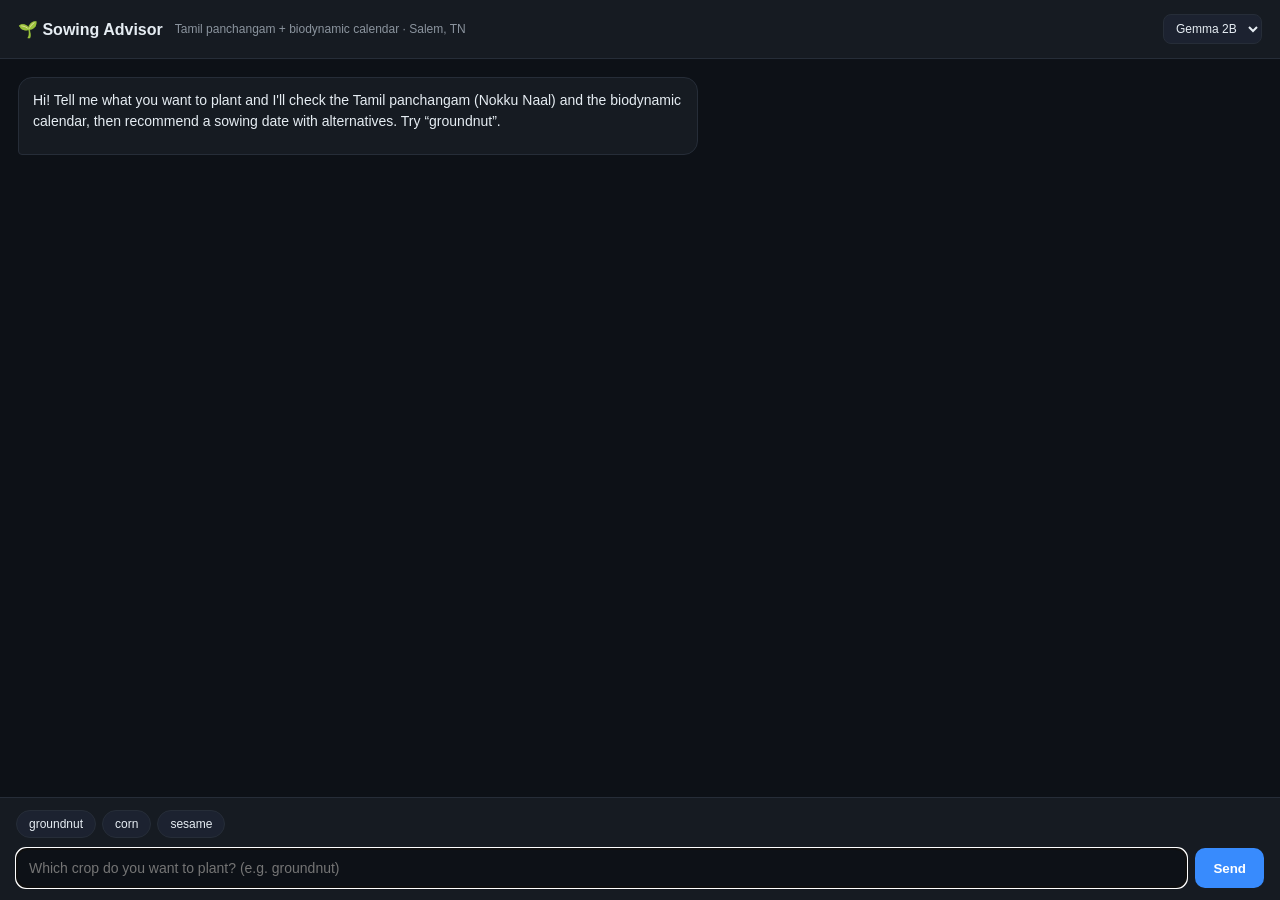
==== webchat/index.html @ 29d58c2e "feat(webchat): Sowing Advisor chat tab (prototype) + corn/sesame crops - webchat/server.py + index.h" ====
<!DOCTYPE html>
<html lang="en">
<head>
<meta charset="UTF-8">
<meta name="viewport" content="width=device-width, initial-scale=1.0">
<title>Sowing Advisor — yaerbot</title>
<style>
  :root{
    --bg:#0d1117; --surface:#161b22; --surface2:#1c2230; --border:#262d38;
    --ink:#e6edf3; --muted:#8b949e; --accent:#388bfd; --good:#3fb950;
    --warn:#d29922; --danger:#f85149; --keezh:#3fb950;
  }
  *{box-sizing:border-box;margin:0;padding:0}
  body{background:var(--bg);color:var(--ink);font-family:-apple-system,BlinkMacSystemFont,'Segoe UI',sans-serif;
       height:100dvh;display:flex;flex-direction:column}
  header{padding:14px 18px;background:var(--surface);border-bottom:1px solid var(--border);
          display:flex;align-items:center;gap:12px}
  header h1{font-size:16px;font-weight:700}
  header .sub{font-size:12px;color:var(--muted)}
  header select{margin-left:auto;background:var(--surface2);color:var(--ink);border:1px solid var(--border);
                border-radius:8px;padding:6px 8px;font-size:12px}
  .chat{flex:1;overflow-y:auto;padding:18px;display:flex;flex-direction:column;gap:14px}
  .msg{max-width:min(680px,92%);padding:12px 14px;border-radius:14px;font-size:14px;line-height:1.5}
  .msg.user{align-self:flex-end;background:#1f6feb;color:#fff;border-bottom-right-radius:4px;white-space:pre-wrap}
  .msg.bot{align-self:flex-start;background:var(--surface);border:1px solid var(--border);border-bottom-left-radius:4px}
  .msg.bot .prose{white-space:pre-wrap;margin-bottom:10px}
  /* recommendation card */
  .card{background:var(--surface2);border:1px solid var(--border);border-radius:12px;padding:14px;margin-top:8px}
  .rec-date{font-size:22px;font-weight:800;color:var(--ink);font-variant-numeric:tabular-nums}
  .badge{display:inline-flex;align-items:center;gap:5px;font-size:11px;font-weight:700;padding:3px 9px;
         border-radius:999px;margin-left:8px;vertical-align:middle}
  .badge.agree{background:#0f2417;color:var(--good);border:1px solid #238636}
  .badge.single{background:#241f0f;color:var(--warn);border:1px solid #6b5314}
  .row{display:flex;gap:8px;font-size:13px;margin-top:10px;color:var(--muted)}
  .row b{color:var(--ink);font-weight:600}
  .row .ico{width:20px;text-align:center}
  .chips{display:flex;flex-wrap:wrap;gap:6px;margin-top:5px}
  .chip{font-size:12px;padding:3px 9px;border-radius:999px;background:#0d1117;border:1px solid var(--border);
        color:var(--ink);font-variant-numeric:tabular-nums}
  .chip.avoid{color:var(--danger);border-color:#5b1a17;background:#2a1210}
  .chip.pan{border-color:#243a52}
  .chip.bio{border-color:#1f4a2c}
  .tag{font-size:10px;font-weight:700;padding:1px 6px;border-radius:5px;margin-left:6px;letter-spacing:.4px}
  .tag.real{background:#0f2417;color:var(--good)}
  .tag.mock{background:#241f0f;color:var(--warn)}
  .divider{height:1px;background:var(--border);margin:12px 0}
  .label{font-size:11px;text-transform:uppercase;letter-spacing:.5px;color:var(--muted);margin-bottom:4px}
  /* input */
  .composer{padding:12px 16px;background:var(--surface);border-top:1px solid var(--border)}
  .quick{display:flex;gap:6px;margin-bottom:10px}
  .quick button{background:var(--surface2);border:1px solid var(--border);color:var(--ink);border-radius:999px;
                padding:6px 12px;font-size:12px;cursor:pointer}
  .quick button:hover{border-color:var(--accent)}
  .inp{display:flex;gap:8px}
  .inp input{flex:1;background:var(--bg);border:1px solid var(--border);color:var(--ink);border-radius:10px;
             padding:11px 12px;font-size:14px}
  .inp button{background:var(--accent);color:#fff;border:none;border-radius:10px;padding:0 18px;font-weight:700;cursor:pointer}
  .inp button:disabled{opacity:.5;cursor:default}
  .dots{display:inline-flex;gap:3px}.dots i{width:6px;height:6px;background:var(--muted);border-radius:50%;animation:b 1s infinite}
  .dots i:nth-child(2){animation-delay:.15s}.dots i:nth-child(3){animation-delay:.3s}
  @keyframes b{0%,60%,100%{opacity:.3}30%{opacity:1}}
</style>
</head>
<body>
  <header>
    <h1>🌱 Sowing Advisor</h1>
    <span class="sub">Tamil panchangam + biodynamic calendar · Salem, TN</span>
    <select id="model" title="LLM model">
      <option value="gemma2:2b">Gemma 2B</option>
      <option value="qwen2.5:1.5b">Qwen 1.5B</option>
    </select>
  </header>

  <div class="chat" id="chat"></div>

  <div class="composer">
    <div class="quick" id="quick"></div>
    <div class="inp">
      <input id="text" placeholder="Which crop do you want to plant? (e.g. groundnut)" autocomplete="off">
      <button id="send">Send</button>
    </div>
  </div>

<script>
const chat=document.getElementById('chat'), input=document.getElementById('text'),
      sendBtn=document.getElementById('send'), quick=document.getElementById('quick'),
      modelSel=document.getElementById('model');

["groundnut","corn","sesame"].forEach(c=>{
  const b=document.createElement('button'); b.textContent=c;
  b.onclick=()=>{input.value=c; send();}; quick.appendChild(b);
});

function bubble(cls){const d=document.createElement('div');d.className='msg '+cls;chat.appendChild(d);
  chat.scrollTop=chat.scrollHeight;return d;}

function chips(arr,cls){return arr.length
  ? `<div class="chips">${arr.map(d=>`<span class="chip ${cls}">${d}</span>`).join('')}</div>`
  : `<div class="chips"><span class="chip" style="color:var(--muted)">none in window</span></div>`;}

function card(p){
  const agree = p.both_agree
    ? `<span class="badge agree">✓ both calendars agree</span>`
    : `<span class="badge single">single system</span>`;
  const pr = p.price ? `${p.price.current.price.toLocaleString()} ₹/qtl (${p.price.recent_trend}, YoY ${p.price.yoy_change_pct}%)` : '—';
  let wx = '—';
  if(p.weather){ wx = `${p.weather.avg_tmax_c}/${p.weather.avg_tmin_c}°C, ${p.weather.total_rain_mm}mm over ${p.weather.rainy_days} rainy days`
      + (p.weather.recommended_in_horizon===false ? ` <span style="color:var(--muted)">(sowing date beyond 16-day forecast)</span>`:''); }
  return `<div class="card">
    <div><span class="rec-date">${p.recommended_date||'—'}</span>${agree}</div>
    <div class="row"><span class="ico">🕉</span><span>Panchangam: <b>${p.nakshatra||'—'} (${p.nakshatra_tamil||''})</b> → ${p.needs.nokku} nokku</span></div>
    <div class="row"><span class="ico">🌿</span><span>Biodynamic: <b>${p.needs.biodynamic} day</b></span></div>
    <div class="divider"></div>
    <div class="label">Alternatives — panchangam only (Keezh)</div>${chips(p.alternatives.panchangam,'pan')}
    <div class="label" style="margin-top:8px">Alternatives — biodynamic only (root)</div>${chips(p.alternatives.biodynamic,'bio')}
    <div class="label" style="margin-top:8px">Avoid — கரி நாள்</div>${chips(p.avoid_days,'avoid')}
    <div class="divider"></div>
    <div class="row"><span class="ico">💰</span><span>Price <span class="tag mock">MOCK</span> <b>${pr}</b></span></div>
    <div class="row"><span class="ico">🌦</span><span>Weather <span class="tag real">LIVE</span> <b>${wx}</b></span></div>
  </div>`;
}

async function send(){
  const q=input.value.trim(); if(!q) return;
  input.value=''; sendBtn.disabled=true;
  bubble('user').textContent=q;
  const b=bubble('bot'); b.innerHTML=`<span class="dots"><i></i><i></i><i></i></span>`;
  try{
    const r=await fetch('/api/plan',{method:'POST',headers:{'Content-Type':'application/json'},
      body:JSON.stringify({message:q, model:modelSel.value})});
    const p=await r.json();
    if(p.error==='unknown_crop'){
      b.innerHTML=`<div class="prose">I can advise on: ${p.known_crops.join(', ')}. Which one?</div>`;
    }else if(p.error){
      b.innerHTML=`<div class="prose">Sorry — ${p.error}</div>`;
    }else{
      b.innerHTML=`<div class="prose">${p.text.replace(/</g,'&lt;')}</div>`+card(p);
    }
  }catch(e){ b.innerHTML=`<div class="prose">Network error: ${e}</div>`; }
  chat.scrollTop=chat.scrollHeight; sendBtn.disabled=false; input.focus();
}
sendBtn.onclick=send;
input.addEventListener('keydown',e=>{if(e.key==='Enter')send();});
bubble('bot').innerHTML=`<div class="prose">Hi! Tell me what you want to plant and I'll check the `
  +`Tamil panchangam (Nokku Naal) and the biodynamic calendar, then recommend a sowing date `
  +`with alternatives. Try “groundnut”.</div>`;
input.focus();
</script>
</body>
</html>
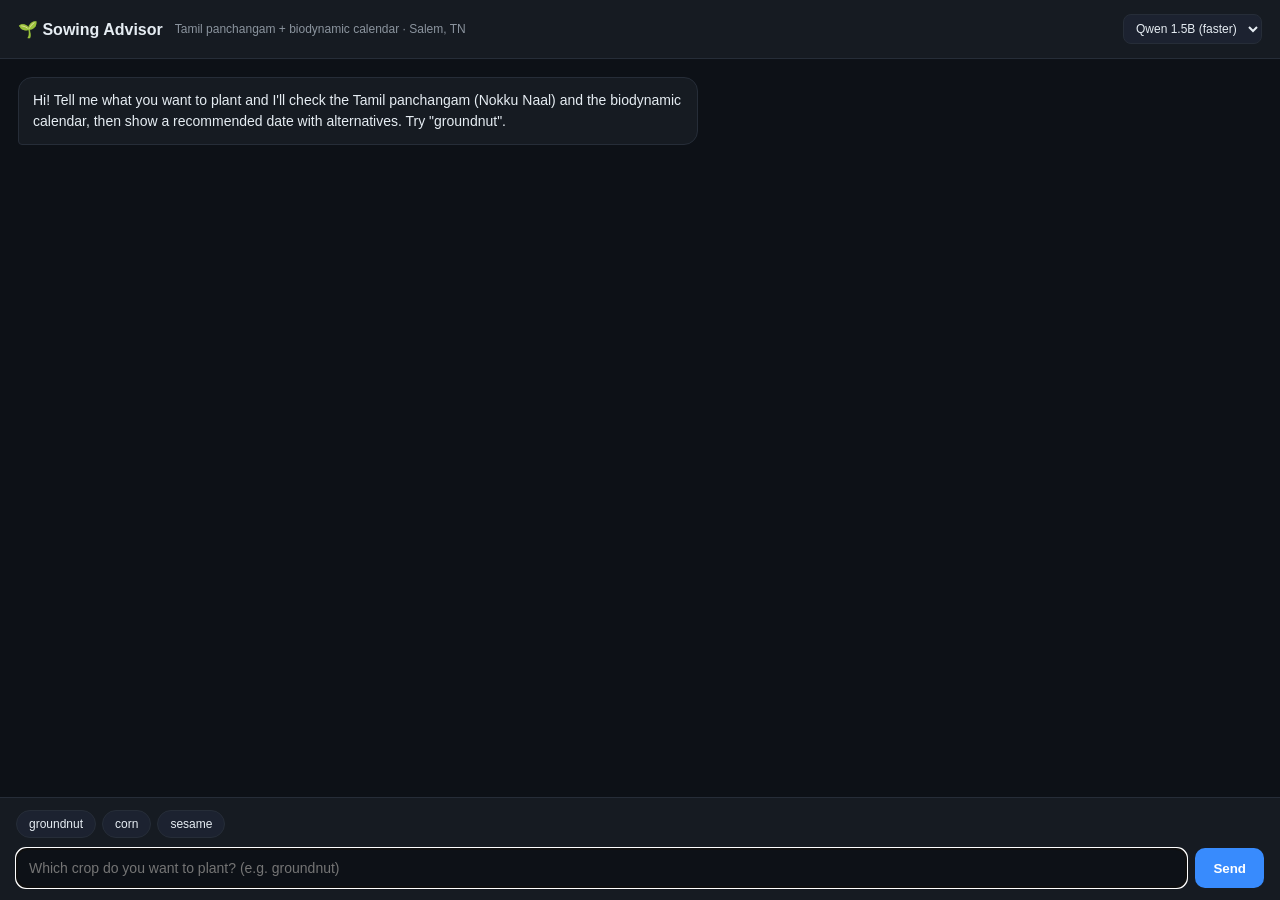
==== commit 1ea898ba: "feat(webchat): streaming + card-first + no-agreement grounding + dynamic labels - server split: /api" ====
--- a/webchat/index.html
+++ b/webchat/index.html
@@ -8,52 +8,44 @@
   :root{
     --bg:#0d1117; --surface:#161b22; --surface2:#1c2230; --border:#262d38;
     --ink:#e6edf3; --muted:#8b949e; --accent:#388bfd; --good:#3fb950;
-    --warn:#d29922; --danger:#f85149; --keezh:#3fb950;
+    --warn:#d29922; --danger:#f85149;
   }
   *{box-sizing:border-box;margin:0;padding:0}
   body{background:var(--bg);color:var(--ink);font-family:-apple-system,BlinkMacSystemFont,'Segoe UI',sans-serif;
        height:100dvh;display:flex;flex-direction:column}
-  header{padding:14px 18px;background:var(--surface);border-bottom:1px solid var(--border);
-          display:flex;align-items:center;gap:12px}
+  header{padding:14px 18px;background:var(--surface);border-bottom:1px solid var(--border);display:flex;align-items:center;gap:12px}
   header h1{font-size:16px;font-weight:700}
   header .sub{font-size:12px;color:var(--muted)}
-  header select{margin-left:auto;background:var(--surface2);color:var(--ink);border:1px solid var(--border);
-                border-radius:8px;padding:6px 8px;font-size:12px}
+  header select{margin-left:auto;background:var(--surface2);color:var(--ink);border:1px solid var(--border);border-radius:8px;padding:6px 8px;font-size:12px}
   .chat{flex:1;overflow-y:auto;padding:18px;display:flex;flex-direction:column;gap:14px}
   .msg{max-width:min(680px,92%);padding:12px 14px;border-radius:14px;font-size:14px;line-height:1.5}
   .msg.user{align-self:flex-end;background:#1f6feb;color:#fff;border-bottom-right-radius:4px;white-space:pre-wrap}
   .msg.bot{align-self:flex-start;background:var(--surface);border:1px solid var(--border);border-bottom-left-radius:4px}
-  .msg.bot .prose{white-space:pre-wrap;margin-bottom:10px}
-  /* recommendation card */
-  .card{background:var(--surface2);border:1px solid var(--border);border-radius:12px;padding:14px;margin-top:8px}
+  .msg.bot .prose{white-space:pre-wrap}
+  .cursor{display:inline-block;width:7px;height:14px;background:var(--accent);vertical-align:text-bottom;animation:blink 1s step-end infinite;margin-left:1px}
+  @keyframes blink{50%{opacity:0}}
+  .card{background:var(--surface2);border:1px solid var(--border);border-radius:12px;padding:14px;margin-top:10px}
   .rec-date{font-size:22px;font-weight:800;color:var(--ink);font-variant-numeric:tabular-nums}
-  .badge{display:inline-flex;align-items:center;gap:5px;font-size:11px;font-weight:700;padding:3px 9px;
-         border-radius:999px;margin-left:8px;vertical-align:middle}
+  .badge{display:inline-flex;align-items:center;gap:5px;font-size:11px;font-weight:700;padding:3px 9px;border-radius:999px;margin-left:8px;vertical-align:middle}
   .badge.agree{background:#0f2417;color:var(--good);border:1px solid #238636}
   .badge.single{background:#241f0f;color:var(--warn);border:1px solid #6b5314}
   .row{display:flex;gap:8px;font-size:13px;margin-top:10px;color:var(--muted)}
   .row b{color:var(--ink);font-weight:600}
   .row .ico{width:20px;text-align:center}
   .chips{display:flex;flex-wrap:wrap;gap:6px;margin-top:5px}
-  .chip{font-size:12px;padding:3px 9px;border-radius:999px;background:#0d1117;border:1px solid var(--border);
-        color:var(--ink);font-variant-numeric:tabular-nums}
+  .chip{font-size:12px;padding:3px 9px;border-radius:999px;background:#0d1117;border:1px solid var(--border);color:var(--ink);font-variant-numeric:tabular-nums}
   .chip.avoid{color:var(--danger);border-color:#5b1a17;background:#2a1210}
-  .chip.pan{border-color:#243a52}
-  .chip.bio{border-color:#1f4a2c}
+  .chip.pan{border-color:#243a52}.chip.bio{border-color:#1f4a2c}
   .tag{font-size:10px;font-weight:700;padding:1px 6px;border-radius:5px;margin-left:6px;letter-spacing:.4px}
-  .tag.real{background:#0f2417;color:var(--good)}
-  .tag.mock{background:#241f0f;color:var(--warn)}
+  .tag.real{background:#0f2417;color:var(--good)}.tag.mock{background:#241f0f;color:var(--warn)}
   .divider{height:1px;background:var(--border);margin:12px 0}
   .label{font-size:11px;text-transform:uppercase;letter-spacing:.5px;color:var(--muted);margin-bottom:4px}
-  /* input */
   .composer{padding:12px 16px;background:var(--surface);border-top:1px solid var(--border)}
   .quick{display:flex;gap:6px;margin-bottom:10px}
-  .quick button{background:var(--surface2);border:1px solid var(--border);color:var(--ink);border-radius:999px;
-                padding:6px 12px;font-size:12px;cursor:pointer}
+  .quick button{background:var(--surface2);border:1px solid var(--border);color:var(--ink);border-radius:999px;padding:6px 12px;font-size:12px;cursor:pointer}
   .quick button:hover{border-color:var(--accent)}
   .inp{display:flex;gap:8px}
-  .inp input{flex:1;background:var(--bg);border:1px solid var(--border);color:var(--ink);border-radius:10px;
-             padding:11px 12px;font-size:14px}
+  .inp input{flex:1;background:var(--bg);border:1px solid var(--border);color:var(--ink);border-radius:10px;padding:11px 12px;font-size:14px}
   .inp button{background:var(--accent);color:#fff;border:none;border-radius:10px;padding:0 18px;font-weight:700;cursor:pointer}
   .inp button:disabled{opacity:.5;cursor:default}
   .dots{display:inline-flex;gap:3px}.dots i{width:6px;height:6px;background:var(--muted);border-radius:50%;animation:b 1s infinite}
@@ -66,13 +58,11 @@
     <h1>🌱 Sowing Advisor</h1>
     <span class="sub">Tamil panchangam + biodynamic calendar · Salem, TN</span>
     <select id="model" title="LLM model">
+      <option value="qwen2.5:1.5b">Qwen 1.5B (faster)</option>
       <option value="gemma2:2b">Gemma 2B</option>
-      <option value="qwen2.5:1.5b">Qwen 1.5B</option>
     </select>
   </header>
-
   <div class="chat" id="chat"></div>
-
   <div class="composer">
     <div class="quick" id="quick"></div>
     <div class="inp">
@@ -80,39 +70,32 @@
       <button id="send">Send</button>
     </div>
   </div>
-
 <script>
 const chat=document.getElementById('chat'), input=document.getElementById('text'),
       sendBtn=document.getElementById('send'), quick=document.getElementById('quick'),
       modelSel=document.getElementById('model');
-
-["groundnut","corn","sesame"].forEach(c=>{
-  const b=document.createElement('button'); b.textContent=c;
-  b.onclick=()=>{input.value=c; send();}; quick.appendChild(b);
-});
-
-function bubble(cls){const d=document.createElement('div');d.className='msg '+cls;chat.appendChild(d);
-  chat.scrollTop=chat.scrollHeight;return d;}
-
-function chips(arr,cls){return arr.length
-  ? `<div class="chips">${arr.map(d=>`<span class="chip ${cls}">${d}</span>`).join('')}</div>`
-  : `<div class="chips"><span class="chip" style="color:var(--muted)">none in window</span></div>`;}
+let currentTab='drive';
+["groundnut","corn","sesame"].forEach(c=>{const b=document.createElement('button');b.textContent=c;b.onclick=()=>{input.value=c;send();};quick.appendChild(b);});
+function bubble(cls){const d=document.createElement('div');d.className='msg '+cls;chat.appendChild(d);chat.scrollTop=chat.scrollHeight;return d;}
+function chips(a,cls){return a&&a.length?`<div class="chips">${a.map(d=>`<span class="chip ${cls}">${d}</span>`).join('')}</div>`:`<div class="chips"><span class="chip" style="color:var(--muted)">none in window</span></div>`;}
 
 function card(p){
-  const agree = p.both_agree
-    ? `<span class="badge agree">✓ both calendars agree</span>`
-    : `<span class="badge single">single system</span>`;
+  const nok=p.needs.nokku, bio=p.needs.biodynamic;
+  const head = p.recommended_date
+    ? `<span class="rec-date">${p.recommended_date}</span><span class="badge agree">✓ both calendars agree</span>`
+    : `<span class="rec-date" style="color:var(--warn);font-size:15px">No single date agrees in this window</span><span class="badge single">pick an alternative</span>`;
+  const panch = (p.recommended_date && p.nakshatra)
+    ? `<div class="row"><span class="ico">🕉</span><span>Panchangam: <b>${p.nakshatra} (${p.nakshatra_tamil||''})</b> → ${nok} nokku</span></div>`
+    : `<div class="row"><span class="ico">🕉</span><span>Needs a <b>${nok} nokku</b> day (panchangam)</span></div>`;
   const pr = p.price ? `${p.price.current.price.toLocaleString()} ₹/qtl (${p.price.recent_trend}, YoY ${p.price.yoy_change_pct}%)` : '—';
-  let wx = '—';
-  if(p.weather){ wx = `${p.weather.avg_tmax_c}/${p.weather.avg_tmin_c}°C, ${p.weather.total_rain_mm}mm over ${p.weather.rainy_days} rainy days`
-      + (p.weather.recommended_in_horizon===false ? ` <span style="color:var(--muted)">(sowing date beyond 16-day forecast)</span>`:''); }
+  let wx='—'; if(p.weather){wx=`${p.weather.avg_tmax_c}/${p.weather.avg_tmin_c}°C, ${p.weather.total_rain_mm}mm over ${p.weather.rainy_days} rainy days`+(p.weather.recommended_in_horizon===false?` <span style="color:var(--muted)">(date beyond 16-day forecast)</span>`:'');}
   return `<div class="card">
-    <div><span class="rec-date">${p.recommended_date||'—'}</span>${agree}</div>
-    <div class="row"><span class="ico">🕉</span><span>Panchangam: <b>${p.nakshatra||'—'} (${p.nakshatra_tamil||''})</b> → ${p.needs.nokku} nokku</span></div>
-    <div class="row"><span class="ico">🌿</span><span>Biodynamic: <b>${p.needs.biodynamic} day</b></span></div>
+    <div>${head}</div>
+    ${panch}
+    <div class="row"><span class="ico">🌿</span><span>Biodynamic: needs a <b>${bio} day</b></span></div>
     <div class="divider"></div>
-    <div class="label">Alternatives — panchangam only (Keezh)</div>${chips(p.alternatives.panchangam,'pan')}
-    <div class="label" style="margin-top:8px">Alternatives — biodynamic only (root)</div>${chips(p.alternatives.biodynamic,'bio')}
+    <div class="label">Alternatives — panchangam only (${nok})</div>${chips(p.alternatives.panchangam,'pan')}
+    <div class="label" style="margin-top:8px">Alternatives — biodynamic only (${bio})</div>${chips(p.alternatives.biodynamic,'bio')}
     <div class="label" style="margin-top:8px">Avoid — கரி நாள்</div>${chips(p.avoid_days,'avoid')}
     <div class="divider"></div>
     <div class="row"><span class="ico">💰</span><span>Price <span class="tag mock">MOCK</span> <b>${pr}</b></span></div>
@@ -124,26 +107,28 @@
   const q=input.value.trim(); if(!q) return;
   input.value=''; sendBtn.disabled=true;
   bubble('user').textContent=q;
-  const b=bubble('bot'); b.innerHTML=`<span class="dots"><i></i><i></i><i></i></span>`;
+  const b=bubble('bot');
+  const prose=document.createElement('div'); prose.className='prose';
+  prose.innerHTML=`<span class="dots"><i></i><i></i><i></i></span>`;
+  const host=document.createElement('div'); b.appendChild(prose); b.appendChild(host);
   try{
-    const r=await fetch('/api/plan',{method:'POST',headers:{'Content-Type':'application/json'},
-      body:JSON.stringify({message:q, model:modelSel.value})});
+    // 1) instant card (deterministic, no LLM)
+    const r=await fetch('/api/plan',{method:'POST',headers:{'Content-Type':'application/json'},body:JSON.stringify({message:q,model:modelSel.value})});
     const p=await r.json();
-    if(p.error==='unknown_crop'){
-      b.innerHTML=`<div class="prose">I can advise on: ${p.known_crops.join(', ')}. Which one?</div>`;
-    }else if(p.error){
-      b.innerHTML=`<div class="prose">Sorry — ${p.error}</div>`;
-    }else{
-      b.innerHTML=`<div class="prose">${p.text.replace(/</g,'&lt;')}</div>`+card(p);
-    }
-  }catch(e){ b.innerHTML=`<div class="prose">Network error: ${e}</div>`; }
-  chat.scrollTop=chat.scrollHeight; sendBtn.disabled=false; input.focus();
+    if(p.error==='unknown_crop'){prose.textContent=`I can advise on: ${p.known_crops.join(', ')}. Which one?`;sendBtn.disabled=false;input.focus();return;}
+    host.innerHTML=card(p);
+    chat.scrollTop=chat.scrollHeight;
+    // 2) stream the prose
+    prose.innerHTML=''; const cur=document.createElement('span'); cur.className='cursor'; prose.appendChild(cur);
+    const resp=await fetch('/api/narrate',{method:'POST',headers:{'Content-Type':'application/json'},body:JSON.stringify({crop:p.crop,model:modelSel.value})});
+    const reader=resp.body.getReader(), dec=new TextDecoder(); let txt='';
+    while(true){const {value,done}=await reader.read(); if(done)break; txt+=dec.decode(value,{stream:true}); prose.textContent=txt; chat.scrollTop=chat.scrollHeight;}
+  }catch(e){prose.textContent='Error: '+e;}
+  sendBtn.disabled=false; input.focus();
 }
 sendBtn.onclick=send;
 input.addEventListener('keydown',e=>{if(e.key==='Enter')send();});
-bubble('bot').innerHTML=`<div class="prose">Hi! Tell me what you want to plant and I'll check the `
-  +`Tamil panchangam (Nokku Naal) and the biodynamic calendar, then recommend a sowing date `
-  +`with alternatives. Try “groundnut”.</div>`;
+bubble('bot').innerHTML=`<div class="prose">Hi! Tell me what you want to plant and I'll check the Tamil panchangam (Nokku Naal) and the biodynamic calendar, then show a recommended date with alternatives. Try "groundnut".</div>`;
 input.focus();
 </script>
 </body>
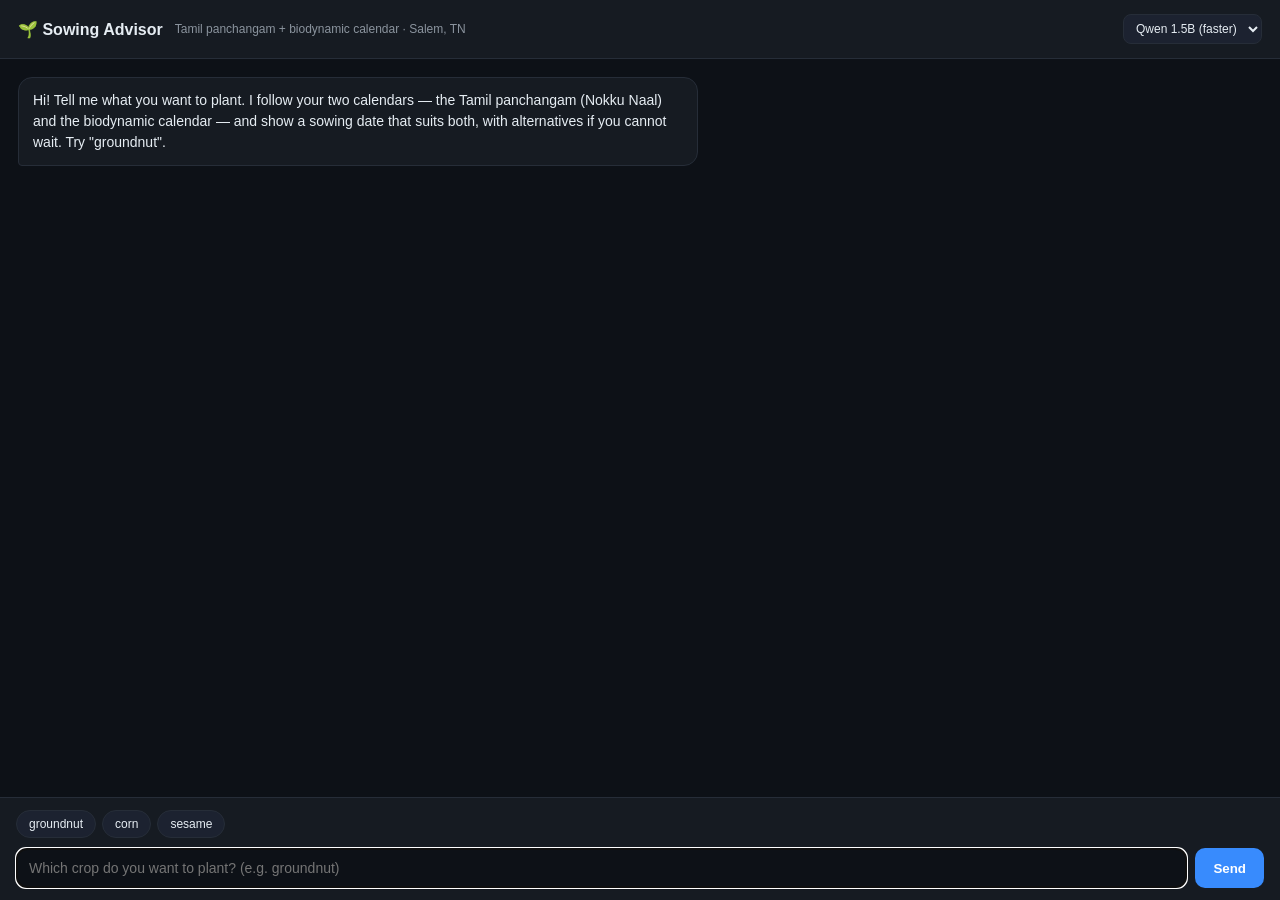
==== commit 381355b3: "fix(planner): it was recommending dates in the past Reported from the field: asking for corn on 2026" ====
--- a/webchat/index.html
+++ b/webchat/index.html
@@ -128,7 +128,7 @@
 }
 sendBtn.onclick=send;
 input.addEventListener('keydown',e=>{if(e.key==='Enter')send();});
-bubble('bot').innerHTML=`<div class="prose">Hi! Tell me what you want to plant and I'll check the Tamil panchangam (Nokku Naal) and the biodynamic calendar, then show a recommended date with alternatives. Try "groundnut".</div>`;
+bubble('bot').innerHTML=`<div class="prose">Hi! Tell me what you want to plant. I follow your two calendars — the Tamil panchangam (Nokku Naal) and the biodynamic calendar — and show a sowing date that suits both, with alternatives if you cannot wait. Try "groundnut".</div>`;
 input.focus();
 </script>
 </body>
